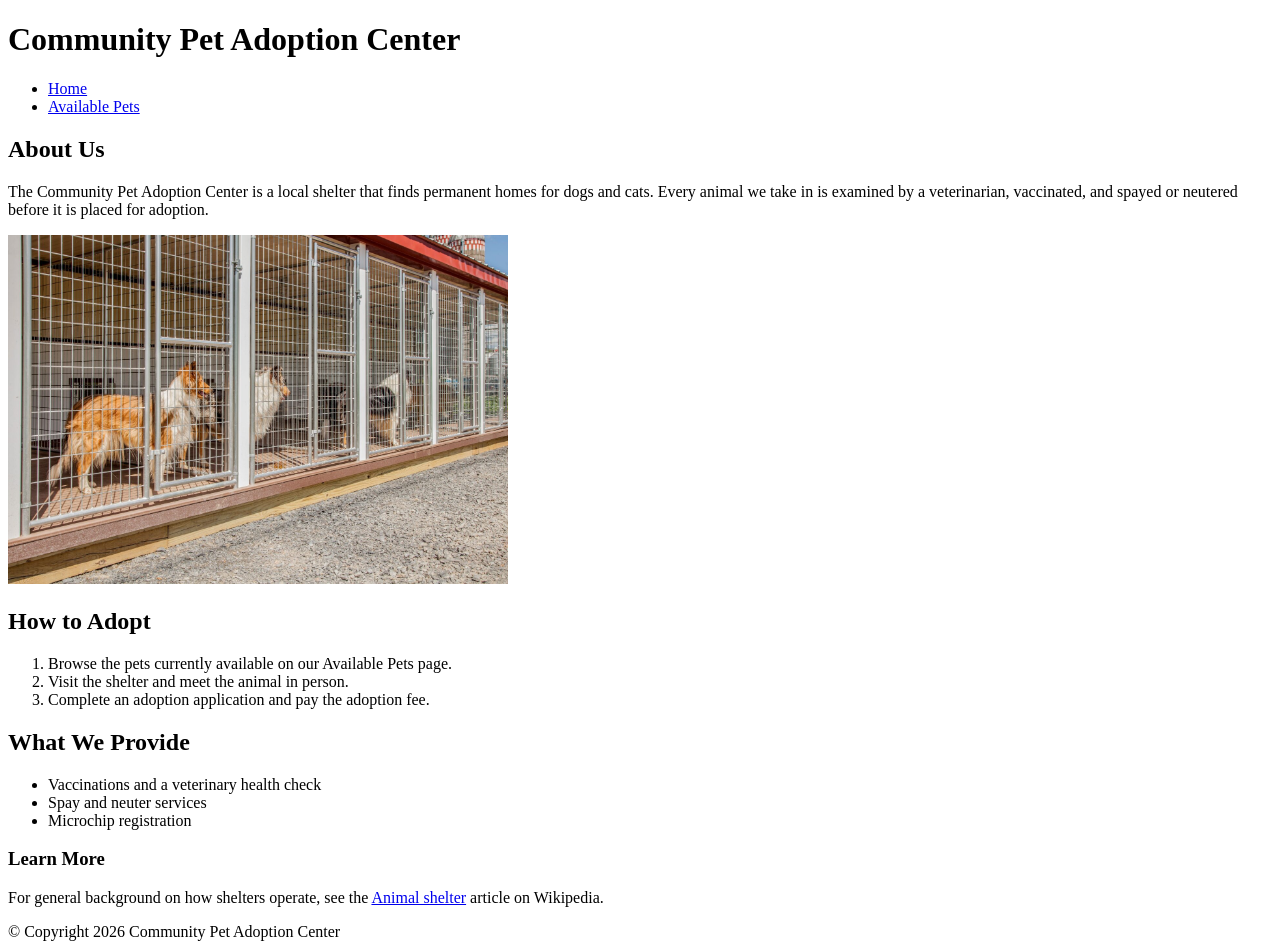
==== index.html @ e7ce8f6d "class assignmnet submission" ====
<!DOCTYPE html>
<html>
<head>
<title>Community Pet Adoption Center</title>
<meta charset="utf-8">
</head>
<body>

<!-- Container to wrap everything -->
<div id="container">

    <!-- Header -->
    <header>
        <h1>Community Pet Adoption Center</h1>
    </header>

    <!-- Main Navigation -->
    <nav>
        <ul>
            <li><a href="index.html">Home</a></li>
            <li><a href="pets.html">Available Pets</a></li>
        </ul>
    </nav> <!-- End Main Navigation -->

    <!-- Main Content -->
    <main>
        <h2>About Us</h2>
        <p>The Community Pet Adoption Center is a local shelter that finds permanent homes for dogs and cats. Every animal we take in is examined by a veterinarian, vaccinated, and spayed or neutered before it is placed for adoption.</p>

        <img src="images/shelter.jpg" alt="Community Pet Adoption Center building" width="500">

        <h2>How to Adopt</h2>
        <ol>
            <li>Browse the pets currently available on our Available Pets page.</li>
            <li>Visit the shelter and meet the animal in person.</li>
            <li>Complete an adoption application and pay the adoption fee.</li>
        </ol>

        <h2>What We Provide</h2>
        <ul>
            <li>Vaccinations and a veterinary health check</li>
            <li>Spay and neuter services</li>
            <li>Microchip registration</li>
        </ul>

        <h3>Learn More</h3>
        <p>For general background on how shelters operate, see the
        <a href="https://en.wikipedia.org/wiki/Animal_shelter">Animal shelter</a> article on Wikipedia.</p>
    </main> <!-- End Main Content -->

    <!-- Footer Information -->
    <footer>&copy; Copyright 2026 Community Pet Adoption Center</footer>

</div> <!-- End Container -->

</body>
</html>
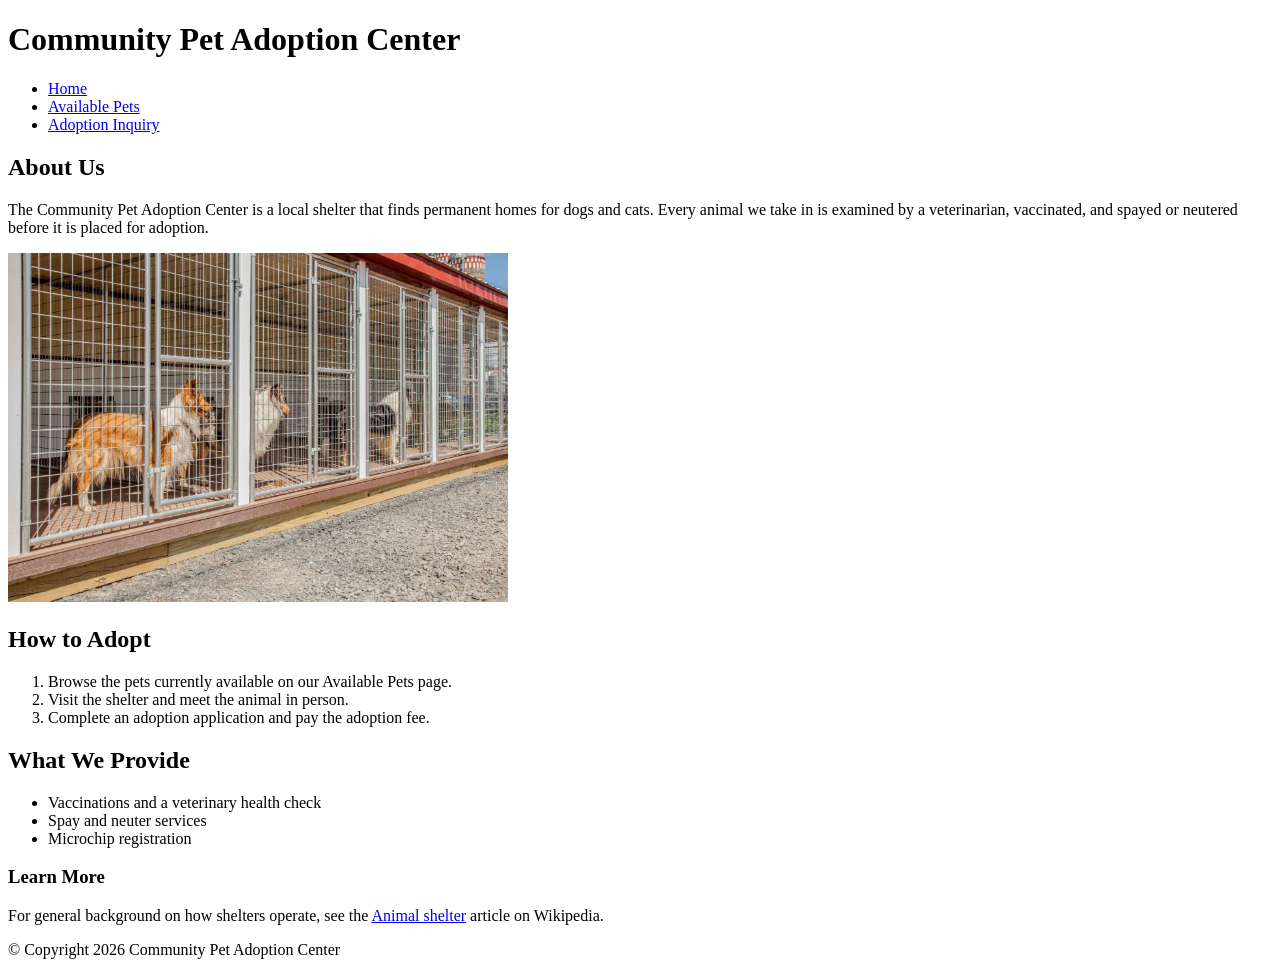
==== commit c71ce9ef: "home work submission" ====
--- a/index.html
+++ b/index.html
@@ -19,6 +19,7 @@
         <ul>
             <li><a href="index.html">Home</a></li>
             <li><a href="pets.html">Available Pets</a></li>
+            <li><a href="adopt.html">Adoption Inquiry</a></li>
         </ul>
     </nav> <!-- End Main Navigation -->
 
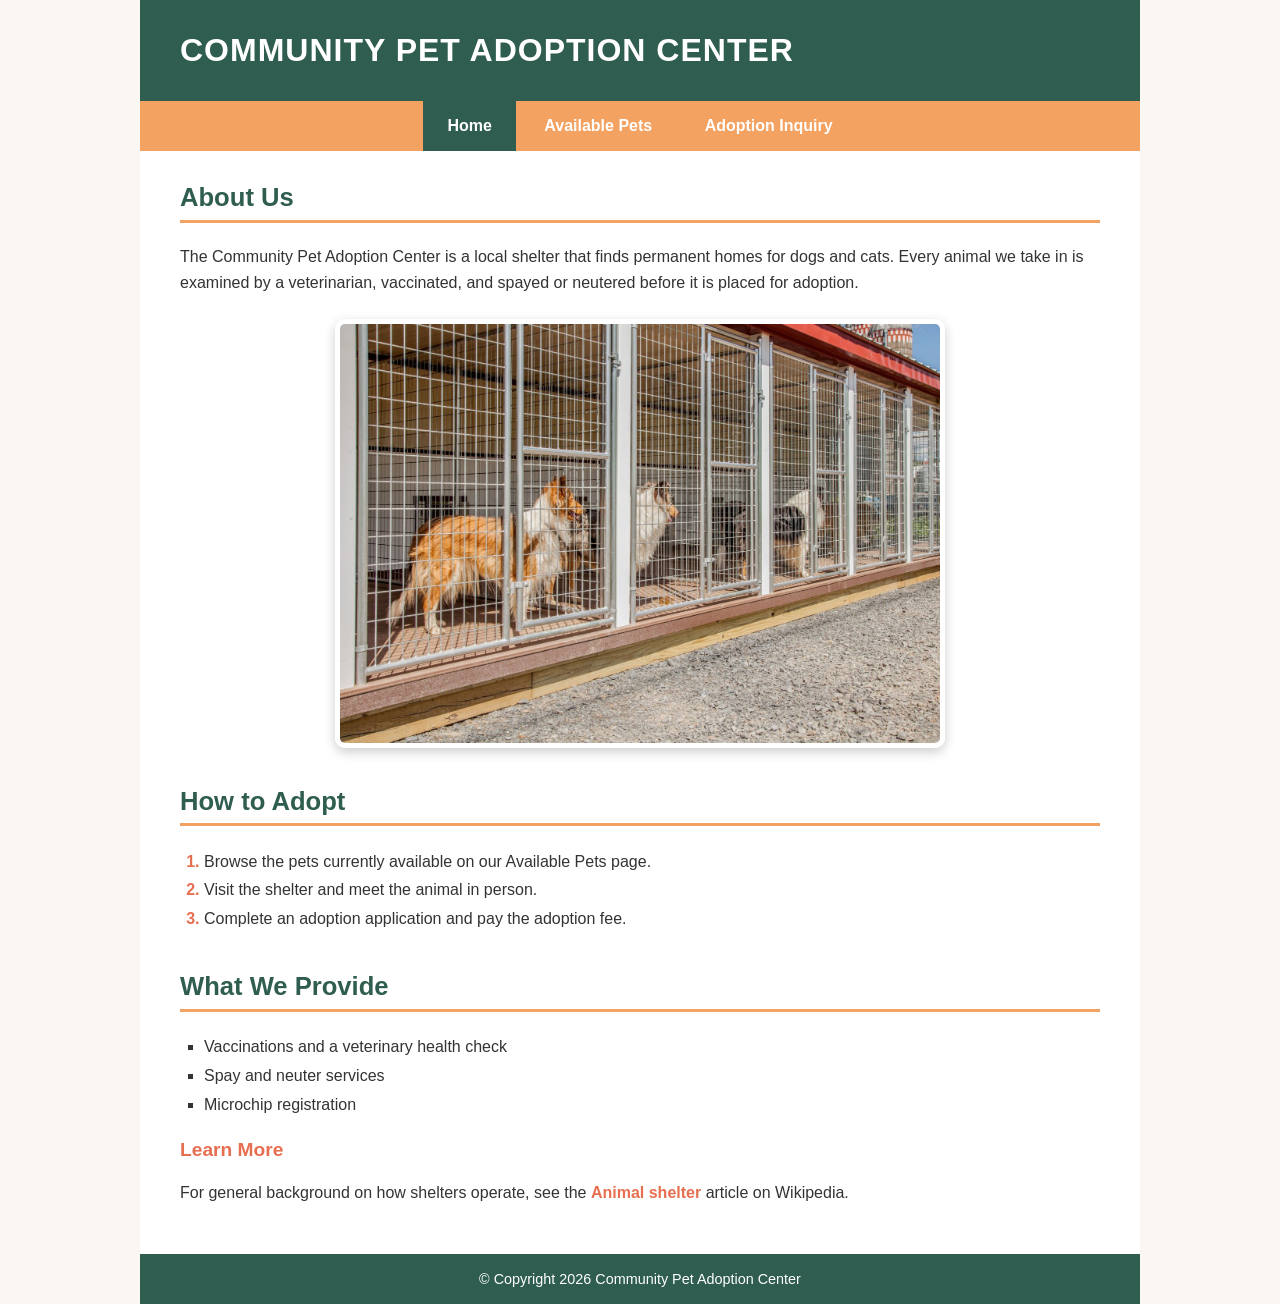
==== commit 084ba6bc: "lab: added external stylesheet and styled home page" ====
--- a/index.html
+++ b/index.html
@@ -3,6 +3,9 @@
 <head>
 <title>Community Pet Adoption Center</title>
 <meta charset="utf-8">
+
+<link rel="stylesheet" href="style.css">
+
 </head>
 <body>
 
@@ -17,7 +20,7 @@
     <!-- Main Navigation -->
     <nav>
         <ul>
-            <li><a href="index.html">Home</a></li>
+            <li class="active"><a href="index.html">Home</a></li>
             <li><a href="pets.html">Available Pets</a></li>
             <li><a href="adopt.html">Adoption Inquiry</a></li>
         </ul>
@@ -28,7 +31,7 @@
         <h2>About Us</h2>
         <p>The Community Pet Adoption Center is a local shelter that finds permanent homes for dogs and cats. Every animal we take in is examined by a veterinarian, vaccinated, and spayed or neutered before it is placed for adoption.</p>
 
-        <img src="images/shelter.jpg" alt="Community Pet Adoption Center building" width="500">
+        <img src="images/shelter.jpg" alt="Community Pet Adoption Center building">
 
         <h2>How to Adopt</h2>
         <ol>
--- a/style.css
+++ b/style.css
@@ -0,0 +1,226 @@
+/* General */
+body {
+  margin: 0;
+  background-color: #faf7f2;
+  font-family: Arial, Helvetica, sans-serif;
+  color: #333;
+}
+#container {
+  max-width: 1000px;
+  margin: 0 auto;
+  background-color: #fff;
+}
+
+/* Header */
+header {
+  background-color: #2f5d50;
+  padding: 2em 2.5em;
+}
+header h1 {
+  margin: 0;
+  color: #fff;
+  font-size: 2em;
+  text-transform: uppercase;
+  letter-spacing: 1px;
+}
+
+/* Navigation */
+nav {
+  background-color: #f4a261;
+  text-align: center;
+}
+nav ul {
+  margin: 0;
+  padding: 0;
+}
+nav ul li {
+  list-style-type: none;
+  display: inline-block;
+}
+nav ul li a {
+  display: block;
+  padding: 1em 1.5em;
+  text-decoration: none;
+  font-weight: bold;
+}
+nav ul li a:link {
+  color: #fff;
+}
+nav ul li a:visited {
+  color: #fff;
+}
+nav ul li a:hover {
+  background-color: #e76f51;
+}
+nav ul li a:active {
+  color: #2f5d50;
+}
+nav ul li.active a {
+  background-color: #2f5d50;
+  color: #fff;
+}
+
+/* Main - headings and paragraphs */
+main {
+  padding: 2em 2.5em;
+}
+main h2 {
+  color: #2f5d50;
+  font-size: 1.6em;
+  margin-top: 1.5em;
+  padding-bottom: 0.3em;
+  border-bottom: 3px solid #f4a261;
+}
+main h2:first-child {
+  margin-top: 0;
+}
+main h3 {
+  color: #e76f51;
+  font-size: 1.2em;
+}
+main p {
+  line-height: 1.6em;
+}
+
+/* Lists */
+main ol,
+main ul {
+  padding-left: 1.5em;
+  line-height: 1.8em;
+}
+main ol li::marker {
+  color: #e76f51;
+  font-weight: bold;
+}
+main ul {
+  list-style-type: square;
+}
+
+/* Text links */
+main a:link {
+  color: #e76f51;
+  font-weight: bold;
+  text-decoration: none;
+}
+main a:visited {
+  color: #9c4a36;
+}
+main a:hover {
+  text-decoration: underline;
+}
+main a:active {
+  color: #2f5d50;
+}
+
+/* Images */
+main img {
+  display: block;
+  width: 600px;
+  max-width: 100%;
+  margin: 1.5em auto;
+  border: 5px solid #fff;
+  border-radius: 10px;
+  box-shadow: 0 4px 12px rgba(0, 0, 0, 0.2);
+}
+
+/* Table */
+table {
+  width: 100%;
+  margin: 1.5em 0;
+  border-collapse: collapse;
+}
+caption {
+  padding: 0.8em;
+  background-color: #2f5d50;
+  color: #fff;
+  font-weight: bold;
+  text-transform: uppercase;
+}
+thead {
+  background-color: #f4a261;
+  color: #fff;
+}
+th,
+td {
+  padding: 0.8em;
+  border: 1px solid #ddd;
+  text-align: center;
+}
+tbody tr:nth-child(even) {
+  background-color: #faf7f2;
+}
+tbody tr:hover {
+  background-color: #fdebd9;
+}
+td:first-child {
+  font-weight: bold;
+  color: #2f5d50;
+}
+
+/* Form */
+fieldset {
+  padding: 1em 2em 2em 2em;
+  border: 2px solid #f4a261;
+  border-radius: 8px;
+}
+legend {
+  padding: 0 0.5em;
+  color: #2f5d50;
+  font-weight: bold;
+  text-transform: uppercase;
+}
+label {
+  display: block;
+  margin: 1em 0 0.3em 0;
+  font-weight: bold;
+}
+input[type="text"],
+input[type="email"],
+select,
+textarea {
+  width: 350px;
+  max-width: 100%;
+  padding: 0.5em;
+  border: 1px solid #ccc;
+  border-radius: 4px;
+  box-sizing: border-box;
+  font-family: inherit;
+}
+input[type="text"]:focus,
+input[type="email"]:focus,
+textarea:focus {
+  outline: none;
+  border-color: #2f5d50;
+}
+textarea {
+  height: 120px;
+  resize: vertical;
+}
+input[type="radio"],
+input[type="checkbox"] {
+  margin: 0 0.3em 0 0;
+}
+input[type="submit"] {
+  display: block;
+  margin-top: 1.5em;
+  padding: 0.7em 2em;
+  border: none;
+  border-radius: 4px;
+  background-color: #2f5d50;
+  color: #fff;
+  font-weight: bold;
+  text-transform: uppercase;
+  cursor: pointer;
+}
+input[type="submit"]:hover {
+  background-color: #e76f51;
+}
+
+/* Footer */
+footer {
+  padding: 1.2em;
+  background-color: #2f5d50;
+  color: #fff;
+  text-align: center;
+  font-size: 0.9em;
+}
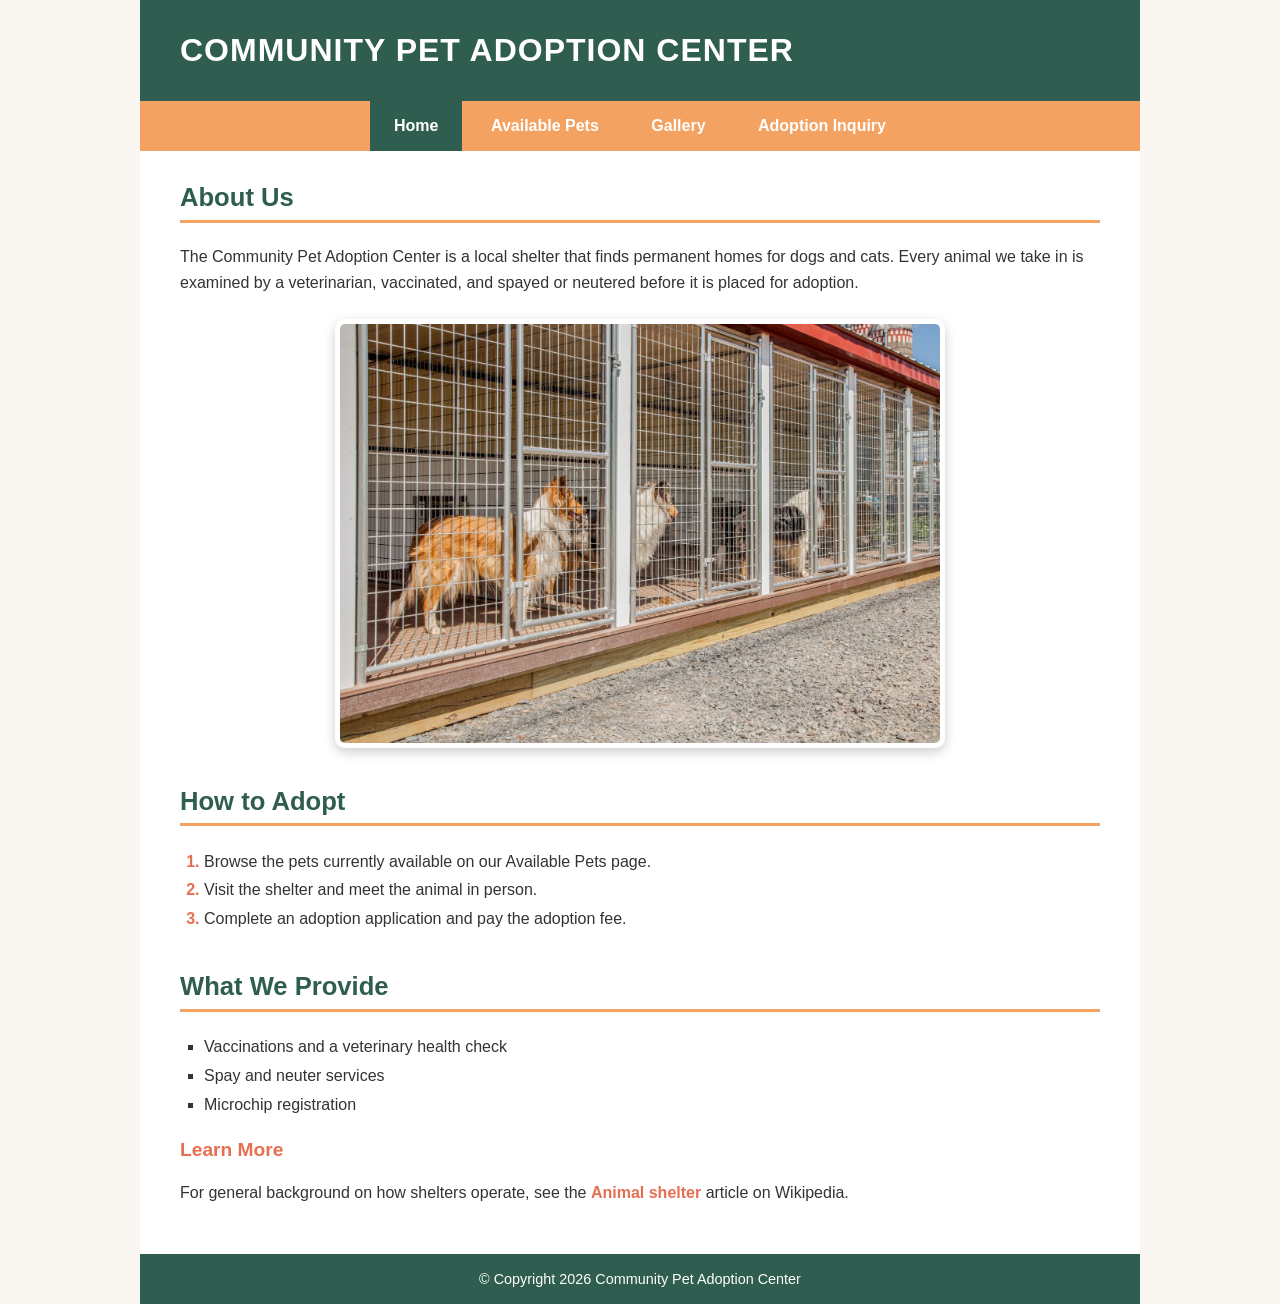
==== commit 37de3cff: "lab: added gallery page with 10 photos displayed using javascript arrays and loop" ====
--- a/index.html
+++ b/index.html
@@ -22,6 +22,7 @@
         <ul>
             <li class="active"><a href="index.html">Home</a></li>
             <li><a href="pets.html">Available Pets</a></li>
+            <li><a href="gallery.html">Gallery</a></li>
             <li><a href="adopt.html">Adoption Inquiry</a></li>
         </ul>
     </nav> <!-- End Main Navigation -->
--- a/style.css
+++ b/style.css
@@ -216,6 +216,25 @@
   background-color: #e76f51;
 }
 
+/* Gallery */
+#gallery {
+  padding: 0;
+  margin: 1.5em 0;
+  list-style-type: none;
+  text-align: center;
+}
+#gallery .photo {
+  display: inline-block;
+  width: 280px;
+  margin: 0.5em;
+  vertical-align: top;
+}
+#gallery .photo img {
+  width: 100%;
+  margin: 0;
+  box-sizing: border-box;
+}
+
 /* Footer */
 footer {
   padding: 1.2em;
